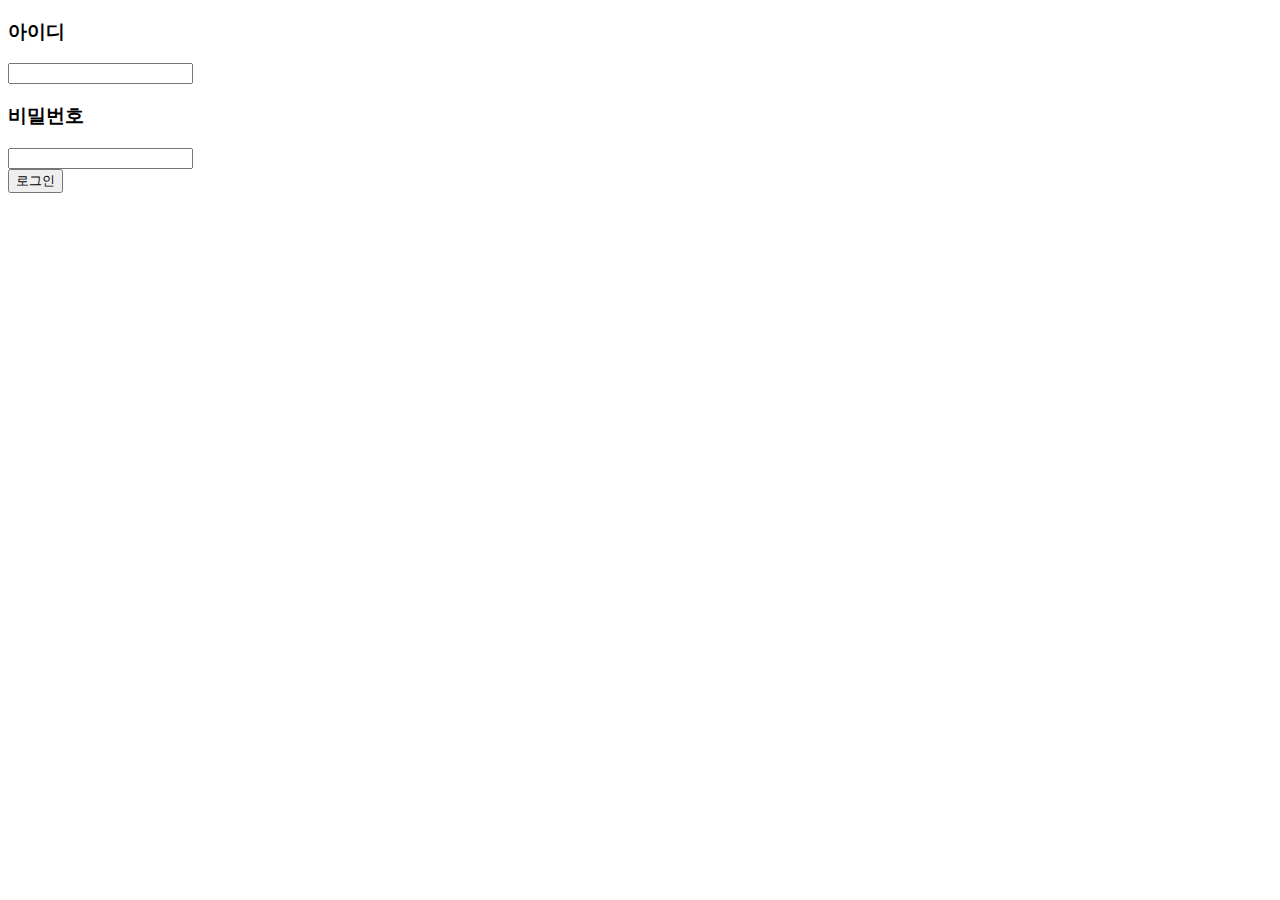
==== src/login.html @ 841c2ac2 "로그인 페이지 기본" ====
<!DOCTYPE html>
<html lang="ko"> 
<head>
<meta charset="UTF-8">
<title>PBL 로그인</title> 

<body>

   <div id="wrap" class="wrapper">
      <form method ="post" name="join" id="join">


         <div id="container">
            <div class="row_group">
               <div class="userInput">
        
        <!-- 아이디 입력 -->
                  <h3 class="list">아이디<span id="idError"></span></h3>
                  <span class="box int_id" ><input type="text" id="id" class="int check"
                     maxlength="20"></span>
               </div>
               <div class="userInput">
        <!-- 비밀번호 입력 -->
                  <h3 class="list">비밀번호<span id="pwError"></span></h3>
                  <span class="box int_id"><input type="password" id="pw" class="int check"
                     maxlength="20"></span>
               </div>

             <div class="btn_area">
                <input type="submit" value="로그인" id="btnJoin" class="btn_type btn_primary">
             </div>
          </div>
       </div>
    </form>
 </div>
</body>
</html>
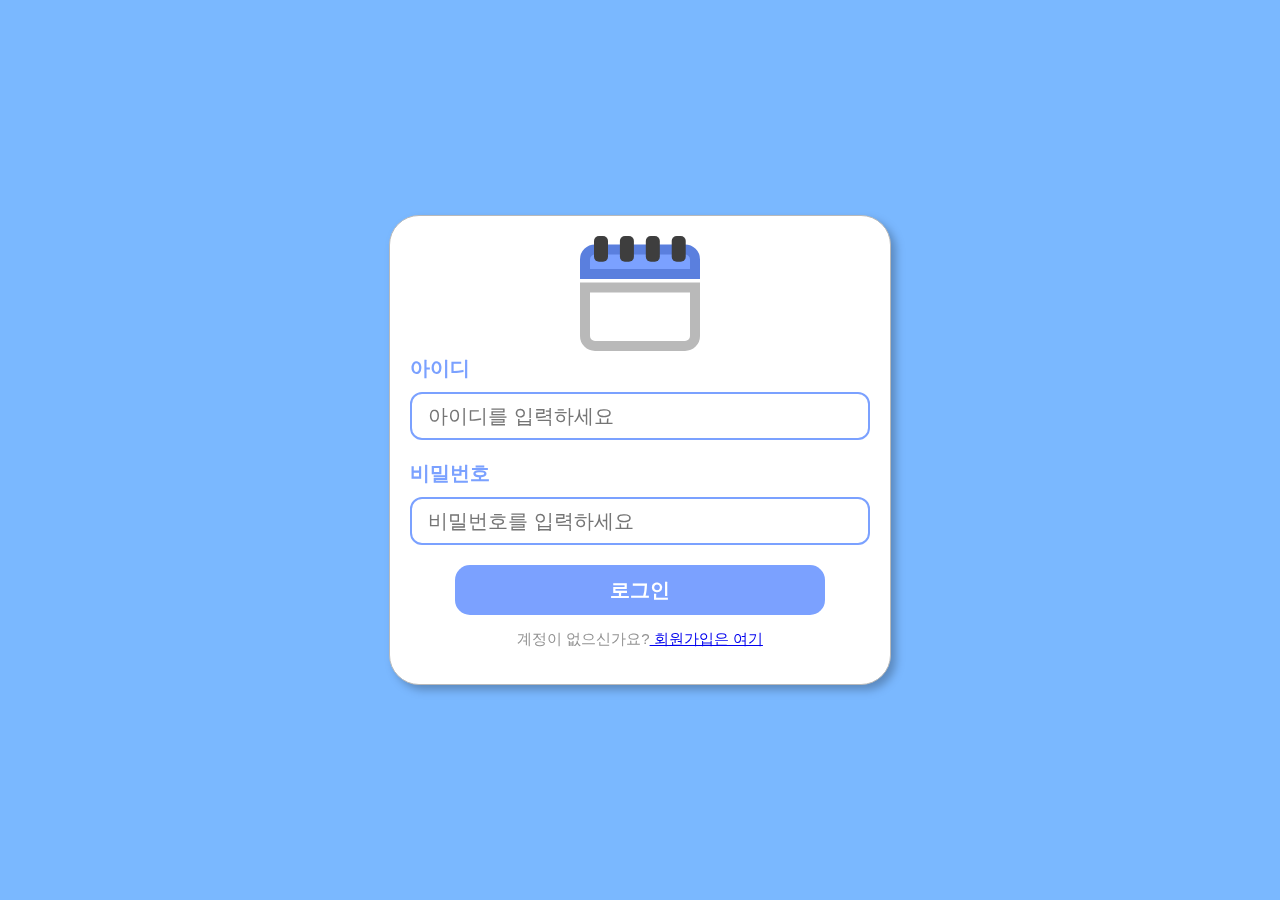
==== commit c92f3434: "로그인 페이지 수정" ====
--- a/src/login.html
+++ b/src/login.html
@@ -3,35 +3,118 @@
 <head>
 <meta charset="UTF-8">
 <title>PBL 로그인</title> 
+<style>
+/* 로그인 화면 */
+body {
+   margin: 0;
+   padding: 0;
+   display: flex;
+   justify-content: center;
+   align-items: center;
+   height: 100vh;
+   background: #7AB8FF;
+   font-family: 'Inter', sans-serif;
+}
 
+.wrapper {
+   position: relative;
+   width: 460px;
+   height: 600;
+   background: #FFFFFF;
+   border: 1px solid #B9B9B9;
+   border-radius: 30px;
+   filter: drop-shadow(5px 5px 4px rgba(0, 0, 0, 0.25));
+   padding: 20px;
+   text-align: center;
+}
+
+.userInput {
+   display: flex;
+   flex-direction: column;
+   margin-bottom: 20px;
+}
+
+h3 {
+   font-weight: 700;
+   font-size: 20px;
+   color: #7BA1FF;
+   margin: 0 0 10px;
+   text-align: left;
+}
+
+input[type="text"], input[type="password"] {
+   width: 100%;
+   height: 48px;
+   padding: 16px;
+   border: 2px solid #7BA1FF;
+   border-radius: 12px;
+   font-size: 20px;
+   color: #939393;
+   box-sizing: border-box;
+}
+
+.btn_area {
+   display: flex;
+   justify-content: center;
+   margin-top: 0px;
+}
+
+.btn_type {
+   width: 370px;
+   height: 50px;
+   background: #7BA1FF;
+   color: #FFFFFF;
+   ;
+   border: none;
+   border-radius: 15px;
+   font-weight: 700;
+   font-size: 20px;
+   cursor: pointer;
+}
+
+.signup_text {
+   text-align: center;
+   font-size: 15px;
+   color: #939393;
+   margin-top: 15px;
+}
+/*아이콘 추가 해야 함*/
+</style>
+</head> 
 <body>
-
    <div id="wrap" class="wrapper">
-      <form method ="post" name="join" id="join">
-
-
+      <form method="post" name="join" id="join">
          <div id="container">
+            <svg width="120" height="115" viewBox="0 0 120 115" fill="none" xmlns="http://www.w3.org/2000/svg">
+               <path d="M5 51.5122H115V100C115 105.523 110.523 110 105 110H15C9.47715 110 5 105.523 5 100V51.5122Z" fill="white" stroke="#B9B9B9" stroke-width="10"/>
+               <path d="M5 23.4634C5 17.9406 9.47716 13.4634 15 13.4634H105C110.523 13.4634 115 17.9406 115 23.4634V38H5V23.4634Z" fill="#7BA1FF" stroke="#5A7FDE" stroke-width="10"/>
+               <rect x="14" width="14" height="25.7561" rx="5" fill="#3E3E3E"/>
+               <rect x="39.9092" width="14" height="25.7561" rx="5" fill="#3E3E3E"/>
+               <rect x="65.8184" width="14" height="25.7561" rx="5" fill="#3E3E3E"/>
+               <rect x="91.7273" width="14" height="25.7561" rx="5" fill="#3E3E3E"/>
+               </svg>
             <div class="row_group">
                <div class="userInput">
-        
-        <!-- 아이디 입력 -->
+                  <!-- 아이디 입력 -->
                   <h3 class="list">아이디<span id="idError"></span></h3>
-                  <span class="box int_id" ><input type="text" id="id" class="int check"
-                     maxlength="20"></span>
+                  <span class="box int_id">
+                     <input type="text" id="id" class="int check" maxlength="20" placeholder="아이디를 입력하세요">
+                  </span>
                </div>
                <div class="userInput">
-        <!-- 비밀번호 입력 -->
+                  <!-- 비밀번호 입력 -->
                   <h3 class="list">비밀번호<span id="pwError"></span></h3>
-                  <span class="box int_id"><input type="password" id="pw" class="int check"
-                     maxlength="20"></span>
+                  <span class="box int_id">
+                     <input type="password" id="pw" class="int check" maxlength="20" placeholder="비밀번호를 입력하세요">
+                  </span>
                </div>
-
-             <div class="btn_area">
-                <input type="submit" value="로그인" id="btnJoin" class="btn_type btn_primary">
-             </div>
-          </div>
-       </div>
-    </form>
- </div>
+               <div class="btn_area">
+                  <input type="submit" value="로그인" id="btnJoin" class="btn_type btn_primary">
+               </div><!-- 링크 추가 -->
+               <p class="signup_text">계정이 없으신가요?<a href="#"> 회원가입은 여기</a></p>
+            </div>
+         </div>
+      </form>
+   </div>
 </body>
-</html>+</html>
